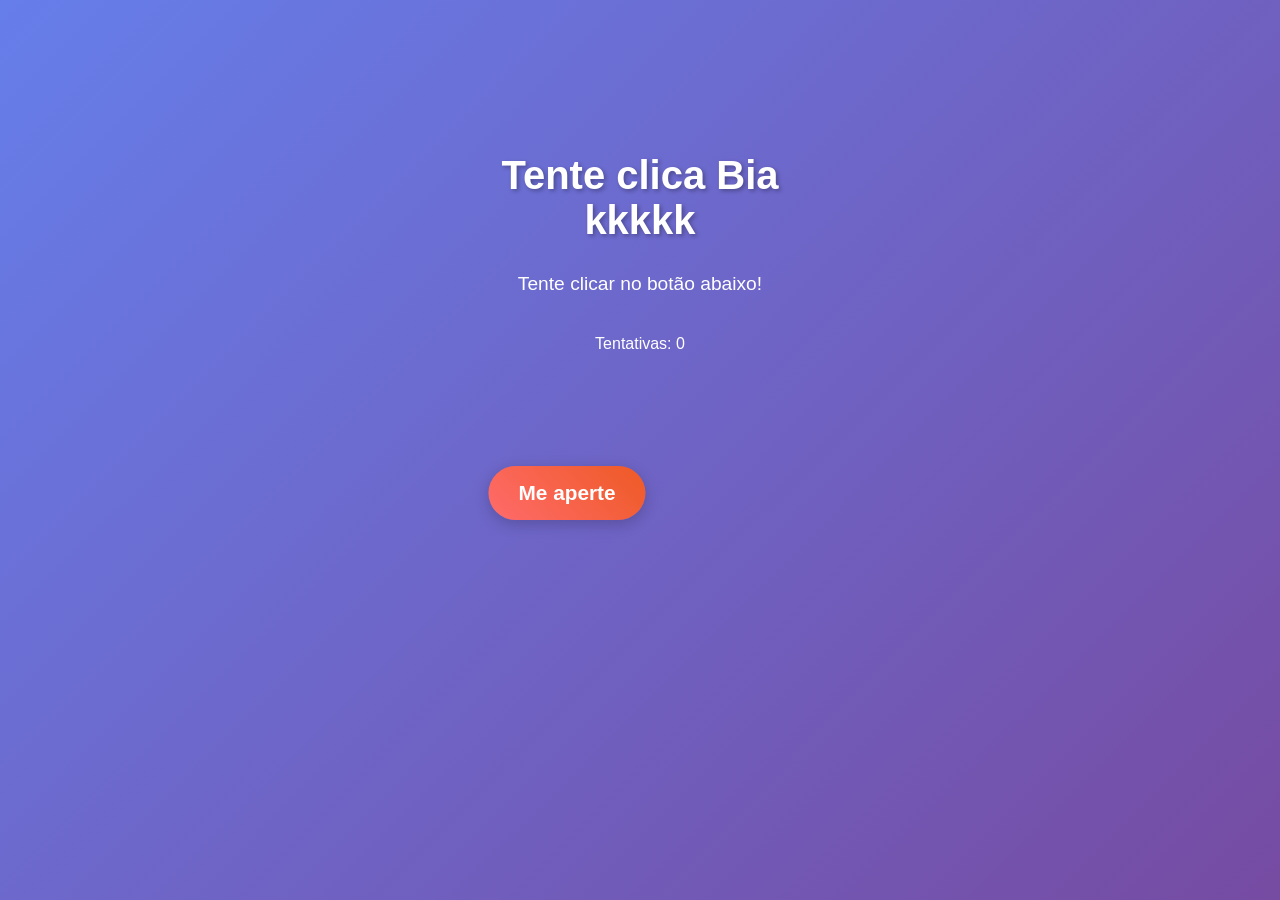
==== projects/bia/index.html @ 7c517740 "att" ====
<!DOCTYPE html>
<html lang="pt-BR">

<head>
  <meta charset="UTF-8">
  <meta name="viewport" content="width=device-width, initial-scale=1.0">
  <title>Brincadeira do Botão Fujão</title>
  <style>
    * {
      margin: 0;
      padding: 0;
      box-sizing: border-box;
    }

    body {
      font-family: 'Arial', sans-serif;
      background: linear-gradient(135deg, #667eea 0%, #764ba2 100%);
      min-height: 100vh;
      display: flex;
      flex-direction: column;
      justify-content: center;
      align-items: center;
      overflow-x: hidden;
      position: relative;
    }

    .container {
      text-align: center;
      padding: 20px;
      max-width: 90%;
      width: 400px;
    }

    h1 {
      color: white;
      font-size: 2.5rem;
      margin-bottom: 30px;
      text-shadow: 2px 2px 4px rgba(0, 0, 0, 0.3);
    }

    .instructions {
      color: white;
      font-size: 1.2rem;
      margin-bottom: 40px;
    }

    .game-area {
      position: relative;
      width: 100%;
      height: 300px;
      margin-bottom: 30px;
    }

    #runawayBtn {
      position: absolute;
      top: 50%;
      left: 50%;
      transform: translate(-50%, -50%);
      padding: 15px 30px;
      font-size: 1.3rem;
      font-weight: bold;
      background: linear-gradient(45deg, #ff6b6b, #ee5a24);
      color: white;
      border: none;
      border-radius: 50px;
      cursor: pointer;
      transition: all 0.3s ease;
      box-shadow: 0 4px 15px rgba(0, 0, 0, 0.2);
    }

    #runawayBtn.running {
      transition: all 0.4s ease;
    }

    #giveUpBtn {
      padding: 12px 25px;
      font-size: 1.1rem;
      font-weight: bold;
      background: linear-gradient(45deg, #2ecc71, #27ae60);
      color: white;
      border: none;
      border-radius: 50px;
      cursor: pointer;
      transition: all 0.3s ease;
      box-shadow: 0 4px 15px rgba(0, 0, 0, 0.2);
      opacity: 0;
      visibility: hidden;
      transform: translateY(20px);
    }

    #giveUpBtn.show {
      opacity: 1;
      visibility: visible;
      transform: translateY(0);
    }

    .attempt-counter {
      color: white;
      font-size: 1rem;
      margin-bottom: 20px;
    }

    /* Responsividade para celular */
    @media (max-width: 768px) {
      h1 {
        font-size: 2rem;
        margin-bottom: 20px;
      }

      .instructions {
        font-size: 1rem;
        margin-bottom: 30px;
      }

      .game-area {
        height: 250px;
      }

      #runawayBtn {
        padding: 12px 25px;
        font-size: 1.1rem;
      }

      #giveUpBtn {
        padding: 10px 20px;
        font-size: 1rem;
      }

      .container {
        width: 95%;
      }
    }

    @media (max-width: 480px) {
      h1 {
        font-size: 1.8rem;
      }

      .instructions {
        font-size: 0.9rem;
      }

      .game-area {
        height: 200px;
      }

      #runawayBtn {
        padding: 10px 20px;
        font-size: 1rem;
      }
    }
  </style>
</head>

<body>
  <div class="container">
    <h1>Tente clica Bia kkkkk</h1>
    <div class="instructions">
      Tente clicar no botão abaixo!
    </div>

    <div class="attempt-counter">
      Tentativas: <span id="attempts">0</span>
    </div>

    <div class="game-area">
      <button id="runawayBtn"> Me aperte </button>
    </div>

    <button id="giveUpBtn">Aff, Desisto!</button>
  </div>

  <script>
    const runawayBtn = document.getElementById('runawayBtn');
    const giveUpBtn = document.getElementById('giveUpBtn');
    const attemptsSpan = document.getElementById('attempts');
    const gameArea = document.querySelector('.game-area');

    let attempts = 0;
    let isRunning = false;

    function getRandomPosition() {
      const gameRect = gameArea.getBoundingClientRect();
      const maxX = gameRect.width - 150; // tamanho aproximado do botão
      const maxY = gameRect.height - 60;

      const newX = Math.random() * maxX;
      const newY = Math.random() * maxY;

      return { x: newX, y: newY };
    }

    function moveButton() {
      if (isRunning) return;

      isRunning = true;
      attempts++;
      attemptsSpan.textContent = attempts;

      // Adicionar classe de animação
      runawayBtn.classList.add('running');

      // Mover para nova posição
      const newPos = getRandomPosition();
      runawayBtn.style.left = newPos.x + 'px';
      runawayBtn.style.top = newPos.y + 'px';

      // Mostrar botão "Cansei" após 3 tentativas
      if (attempts >= 5) {
        giveUpBtn.classList.add('show');
      }

      // Permitir nova movimentação
      setTimeout(() => {
        runawayBtn.classList.remove('running');
        isRunning = false;
      }, 400);
    }

    // Eventos para fazer o botão fugir
    runawayBtn.addEventListener('mouseenter', moveButton);
    runawayBtn.addEventListener('mouseover', moveButton);
    runawayBtn.addEventListener('touchstart', (e) => {
      e.preventDefault();
      moveButton();
    });
    runawayBtn.addEventListener('click', (e) => {
      e.preventDefault();
      moveButton();
    });

    giveUpBtn.addEventListener('click', () => {
      window.open('https://www.youtube.com/', '_blank');
    });

    // Inicializar posição do botão
    window.addEventListener('load', () => {
      const initialPos = getRandomPosition();
      runawayBtn.style.left = initialPos.x + 'px';
      runawayBtn.style.top = initialPos.y + 'px';
    });
  </script>
</body>

</html>
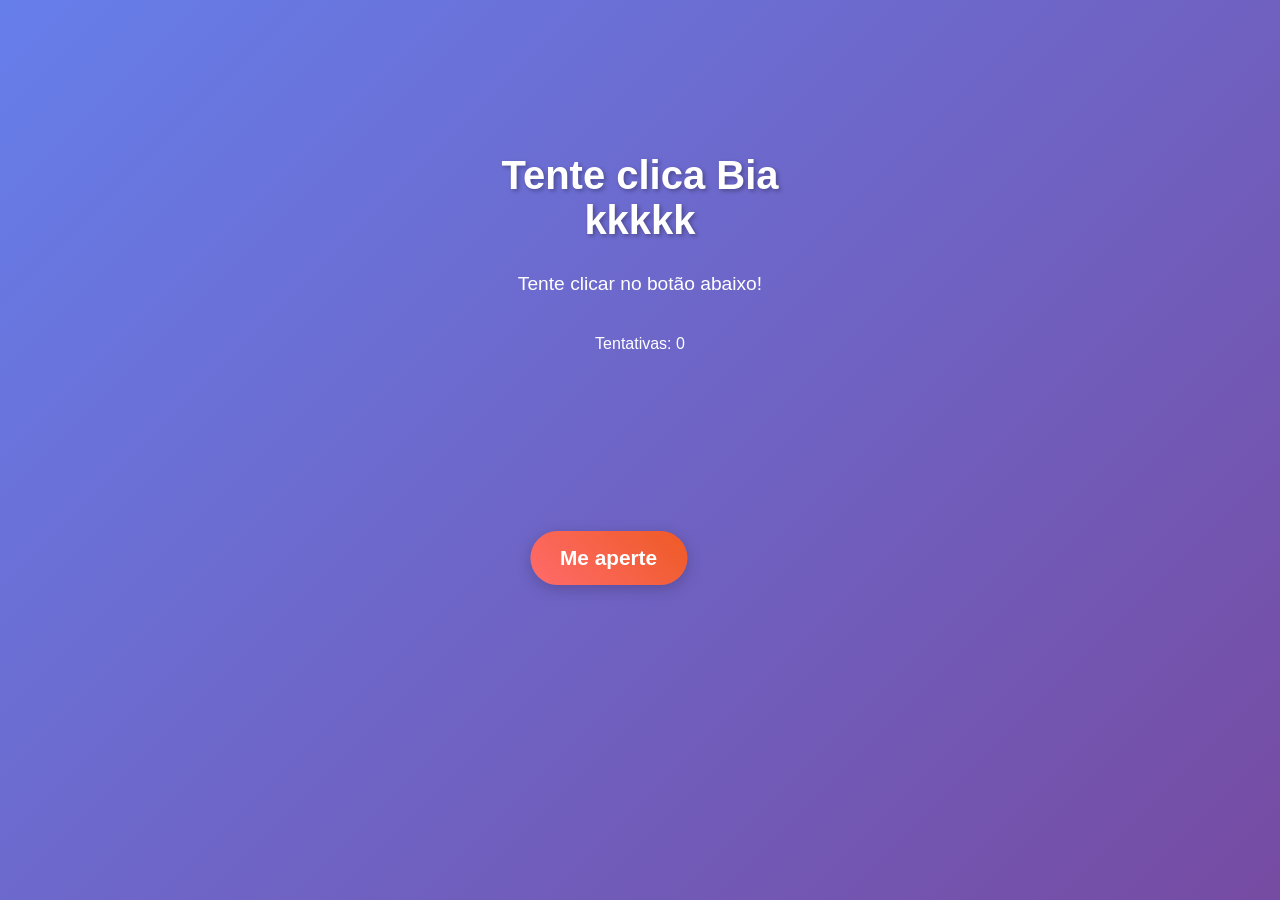
==== commit 9f1503ec: "att" ====
--- a/projects/bia/index.html
+++ b/projects/bia/index.html
@@ -230,7 +230,7 @@
     });
 
     giveUpBtn.addEventListener('click', () => {
-      window.open('https://www.youtube.com/', '_blank');
+      window.open('https://youtu.be/Tv0KCA1G8A8?si=N_ey8xQl73uNG_1u', '_blank');
     });
 
     // Inicializar posição do botão
@@ -242,4 +242,4 @@
   </script>
 </body>
 
-</html>+</html>
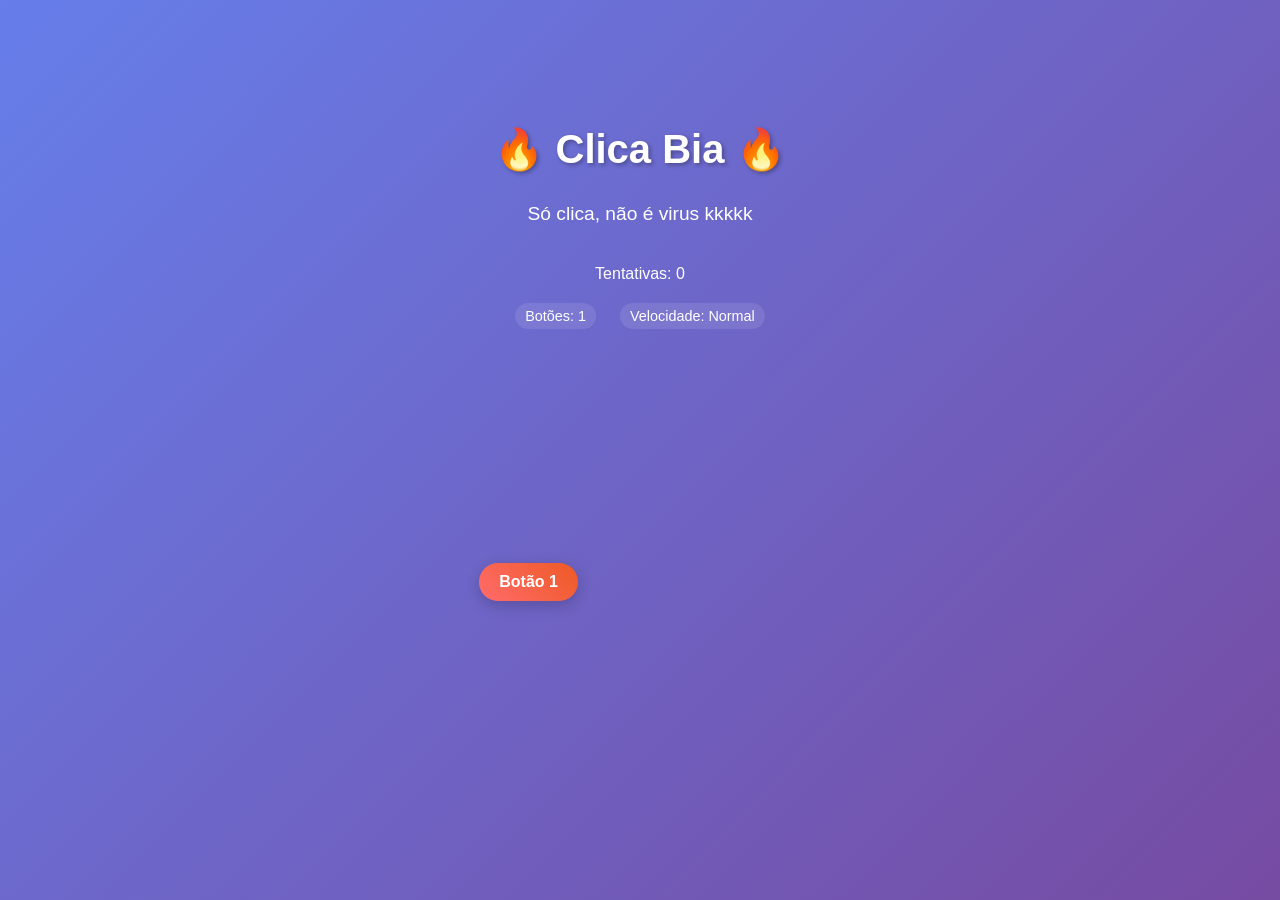
==== commit 45658390: "att" ====
--- a/projects/bia/index.html
+++ b/projects/bia/index.html
@@ -4,7 +4,7 @@
 <head>
   <meta charset="UTF-8">
   <meta name="viewport" content="width=device-width, initial-scale=1.0">
-  <title>Brincadeira do Botão Fujão</title>
+  <title>Clica aeeeeee no the button</title>
   <style>
     * {
       margin: 0;
@@ -44,20 +44,19 @@
       margin-bottom: 40px;
     }
 
-    .game-area {
+    /* NOVO: Jogo dinâmico */
+    .dynamic-game {
       position: relative;
       width: 100%;
-      height: 300px;
+      height: 350px;
       margin-bottom: 30px;
-    }
-
-    #runawayBtn {
+      overflow: hidden;
+    }
+
+    .dynamic-btn {
       position: absolute;
-      top: 50%;
-      left: 50%;
-      transform: translate(-50%, -50%);
-      padding: 15px 30px;
-      font-size: 1.3rem;
+      padding: 10px 20px;
+      font-size: 1rem;
       font-weight: bold;
       background: linear-gradient(45deg, #ff6b6b, #ee5a24);
       color: white;
@@ -66,10 +65,31 @@
       cursor: pointer;
       transition: all 0.3s ease;
       box-shadow: 0 4px 15px rgba(0, 0, 0, 0.2);
-    }
-
-    #runawayBtn.running {
-      transition: all 0.4s ease;
+      opacity: 0;
+      transform: scale(0.5);
+    }
+
+    .dynamic-btn.running {
+      transition: all 0.2s ease;
+    }
+
+    .dynamic-btn.show {
+      opacity: 1;
+      transform: scale(1);
+      animation: bounceIn 0.5s ease;
+    }
+
+    /* NOVO: Cores diferentes para níveis */
+    .dynamic-btn.level-1 { background: linear-gradient(45deg, #ff6b6b, #ee5a24); }
+    .dynamic-btn.level-2 { background: linear-gradient(45deg, #f39c12, #e67e22); }
+    .dynamic-btn.level-3 { background: linear-gradient(45deg, #9b59b6, #8e44ad); }
+    .dynamic-btn.level-4 { background: linear-gradient(45deg, #e74c3c, #c0392b); }
+    .dynamic-btn.level-5 { background: linear-gradient(45deg, #2c3e50, #34495e); }
+
+    @keyframes bounceIn {
+      0% { transform: scale(0.3); opacity: 0; }
+      50% { transform: scale(1.1); }
+      100% { transform: scale(1); opacity: 1; }
     }
 
     #giveUpBtn {
@@ -100,6 +120,22 @@
       margin-bottom: 20px;
     }
 
+    /* NOVO: Estatísticas do jogo dinâmico */
+    .game-stats {
+      color: white;
+      font-size: 0.9rem;
+      margin-bottom: 15px;
+    }
+
+    .stat-item {
+      display: inline-block;
+      margin: 0 10px;
+      padding: 5px 10px;
+      background: rgba(255, 255, 255, 0.1);
+      border-radius: 15px;
+      margin-bottom: 5px;
+    }
+
     /* Responsividade para celular */
     @media (max-width: 768px) {
       h1 {
@@ -112,13 +148,8 @@
         margin-bottom: 30px;
       }
 
-      .game-area {
+      .dynamic-game {
         height: 250px;
-      }
-
-      #runawayBtn {
-        padding: 12px 25px;
-        font-size: 1.1rem;
       }
 
       #giveUpBtn {
@@ -129,6 +160,11 @@
       .container {
         width: 95%;
       }
+
+      .stat-item {
+        margin: 2px 5px;
+        font-size: 0.8rem;
+      }
     }
 
     @media (max-width: 480px) {
@@ -140,13 +176,13 @@
         font-size: 0.9rem;
       }
 
-      .game-area {
+      .dynamic-game {
         height: 200px;
       }
 
-      #runawayBtn {
-        padding: 10px 20px;
-        font-size: 1rem;
+      .dynamic-btn {
+        padding: 8px 15px;
+        font-size: 0.9rem;
       }
     }
   </style>
@@ -154,34 +190,56 @@
 
 <body>
   <div class="container">
-    <h1>Tente clica Bia kkkkk</h1>
-    <div class="instructions">
-      Tente clicar no botão abaixo!
+    <h1>🔥 Clica Bia 🔥</h1>
+
+    <div class="instructions" id="instructions">
+      Só clica, não é virus kkkkk
     </div>
 
     <div class="attempt-counter">
       Tentativas: <span id="attempts">0</span>
     </div>
 
-    <div class="game-area">
-      <button id="runawayBtn"> Me aperte </button>
+    <!-- Estatísticas do jogo dinâmico -->
+    <div class="game-stats" id="gameStats">
+      <div class="stat-item">Botões: <span id="buttonCount">1</span></div>
+      <div class="stat-item">Velocidade: <span id="speedLevel">Normal</span></div>
+    </div>
+
+    <!-- Jogo dinâmico -->
+    <div class="dynamic-game" id="dynamicGame">
+      <!-- Botões serão criados dinamicamente aqui -->
     </div>
 
     <button id="giveUpBtn">Aff, Desisto!</button>
   </div>
 
   <script>
-    const runawayBtn = document.getElementById('runawayBtn');
     const giveUpBtn = document.getElementById('giveUpBtn');
     const attemptsSpan = document.getElementById('attempts');
-    const gameArea = document.querySelector('.game-area');
+    const dynamicGame = document.getElementById('dynamicGame');
+    const gameStats = document.getElementById('gameStats');
+    const currentLevelSpan = document.getElementById('currentLevel');
+    const buttonCountSpan = document.getElementById('buttonCount');
+    const speedLevelSpan = document.getElementById('speedLevel');
 
     let attempts = 0;
     let isRunning = false;
-
-    function getRandomPosition() {
-      const gameRect = gameArea.getBoundingClientRect();
-      const maxX = gameRect.width - 150; // tamanho aproximado do botão
+    
+    const messages = [
+      "Sucesso ne", "REcebaaa ", "DEvagarrr",
+      "Bia, desiste!", "IAinda aquii", "😂", "Dia dos namorados kakak", "aiaiai"
+    ];
+
+    // Variáveis para jogo dinâmico
+    let dynamicButtons = [];
+    let currentLevel = 1;
+    let buttonCount = 1;
+    let dynamicSpeed = 500;
+
+    function getRandomPosition(container = dynamicGame) {
+      const gameRect = container.getBoundingClientRect();
+      const maxX = gameRect.width - 150;
       const maxY = gameRect.height - 60;
 
       const newX = Math.random() * maxX;
@@ -190,54 +248,116 @@
       return { x: newX, y: newY };
     }
 
-    function moveButton() {
+    // Função para atualizar estatísticas do jogo dinâmico
+    function updateDynamicStats() {
+      currentLevelSpan.textContent = currentLevel;
+      buttonCountSpan.textContent = buttonCount;
+      
+      if (dynamicSpeed > 400) speedLevelSpan.textContent = 'de boas';
+      else if (dynamicSpeed > 300) speedLevelSpan.textContent = 'vai dar não em';
+      else if (dynamicSpeed > 200) speedLevelSpan.textContent = 'pegaaaaaaaaa';
+      else if (dynamicSpeed > 100) speedLevelSpan.textContent = 'Agora é sucesso';
+      else speedLevelSpan.textContent = 'kakakakka dessiteeeeeeeeee';
+    }
+
+    // Inicializar jogo dinâmico
+    function initDynamicGame() {
+      createDynamicButton();
+    }
+
+    // Criar botão dinâmico
+    function createDynamicButton() {
+      const btn = document.createElement('button');
+      btn.className = `dynamic-btn level-${Math.min(currentLevel, 5)}`;
+      btn.textContent = `Botão ${buttonCount}`;
+      
+      const pos = getRandomPosition(dynamicGame);
+      btn.style.left = pos.x + 'px';
+      btn.style.top = pos.y + 'px';
+      
+      // Adiciona eventos
+      btn.addEventListener('mouseenter', () => moveDynamicButton(btn));
+      btn.addEventListener('mouseover', () => moveDynamicButton(btn));
+      btn.addEventListener('touchstart', (e) => {
+        e.preventDefault();
+        moveDynamicButton(btn);
+      });
+      btn.addEventListener('click', (e) => {
+        e.preventDefault();
+        moveDynamicButton(btn);
+      });
+      
+      dynamicGame.appendChild(btn);
+      
+      // Animação de entrada
+      setTimeout(() => {
+        btn.classList.add('show');
+      }, 100);
+      
+      dynamicButtons.push(btn);
+    }
+
+    // Mover botão dinâmico
+    function moveDynamicButton(button) {
       if (isRunning) return;
 
       isRunning = true;
       attempts++;
       attemptsSpan.textContent = attempts;
 
-      // Adicionar classe de animação
-      runawayBtn.classList.add('running');
-
-      // Mover para nova posição
-      const newPos = getRandomPosition();
-      runawayBtn.style.left = newPos.x + 'px';
-      runawayBtn.style.top = newPos.y + 'px';
-
-      // Mostrar botão "Cansei" após 3 tentativas
+      button.classList.add('running');
+
+      const newPos = getRandomPosition(dynamicGame);
+      button.style.left = newPos.x + 'px';
+      button.style.top = newPos.y + 'px';
+
+      // Lógica de progressão
+      if (attempts % 3 === 0) { // A cada 3 tentativas
+        currentLevel++;
+        buttonCount++;
+        dynamicSpeed = Math.max(50, dynamicSpeed - 40);
+        
+        // Cria novo botão
+        createDynamicButton();
+        
+        // Muda mensagens dos botões existentes
+        dynamicButtons.forEach((btn, index) => {
+          const randomMessage = messages[Math.floor(Math.random() * messages.length)];
+          btn.textContent = randomMessage;
+        });
+        
+        updateDynamicStats();
+      }
+
+      // Move todos os outros botões também (CAOS!)
+      if (currentLevel > 2) {
+        dynamicButtons.forEach(btn => {
+          if (btn !== button) {
+            const pos = getRandomPosition(dynamicGame);
+            btn.style.left = pos.x + 'px';
+            btn.style.top = pos.y + 'px';
+          }
+        });
+      }
+
       if (attempts >= 5) {
         giveUpBtn.classList.add('show');
       }
 
-      // Permitir nova movimentação
       setTimeout(() => {
-        runawayBtn.classList.remove('running');
+        button.classList.remove('running');
         isRunning = false;
-      }, 400);
-    }
-
-    // Eventos para fazer o botão fugir
-    runawayBtn.addEventListener('mouseenter', moveButton);
-    runawayBtn.addEventListener('mouseover', moveButton);
-    runawayBtn.addEventListener('touchstart', (e) => {
-      e.preventDefault();
-      moveButton();
-    });
-    runawayBtn.addEventListener('click', (e) => {
-      e.preventDefault();
-      moveButton();
-    });
+      }, dynamicSpeed);
+    }
 
     giveUpBtn.addEventListener('click', () => {
       window.open('https://youtu.be/Tv0KCA1G8A8?si=N_ey8xQl73uNG_1u', '_blank');
     });
 
-    // Inicializar posição do botão
+    // Inicializar o jogo quando a página carregar
     window.addEventListener('load', () => {
-      const initialPos = getRandomPosition();
-      runawayBtn.style.left = initialPos.x + 'px';
-      runawayBtn.style.top = initialPos.y + 'px';
+      initDynamicGame();
+      updateDynamicStats();
     });
   </script>
 </body>
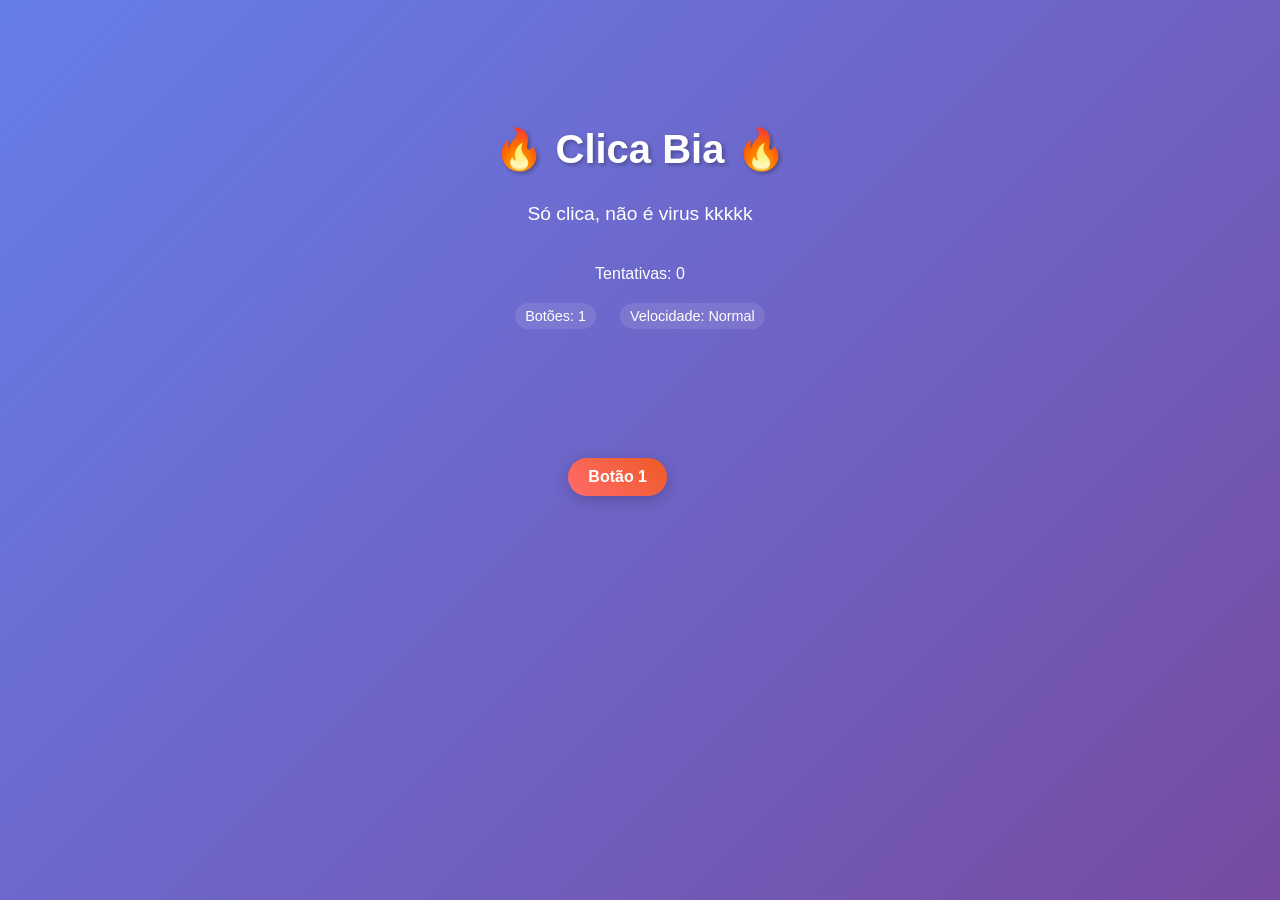
==== commit 95bf667e: "att" ====
--- a/projects/bia/index.html
+++ b/projects/bia/index.html
@@ -67,6 +67,12 @@
       box-shadow: 0 4px 15px rgba(0, 0, 0, 0.2);
       opacity: 0;
       transform: scale(0.5);
+      z-index: 10; /* Garante que os botões fiquem clicáveis */
+    }
+
+    .dynamic-btn:hover {
+      transform: scale(1.05);
+      box-shadow: 0 6px 20px rgba(0, 0, 0, 0.3);
     }
 
     .dynamic-btn.running {
@@ -136,6 +142,23 @@
       margin-bottom: 5px;
     }
 
+    /* NOVO: Modo sucesso */
+    .success-message {
+      display: none;
+      color: #2ecc71;
+      font-size: 1.5rem;
+      font-weight: bold;
+      text-shadow: 2px 2px 4px rgba(0, 0, 0, 0.3);
+      margin-bottom: 20px;
+      animation: successPulse 1s ease;
+    }
+
+    @keyframes successPulse {
+      0% { transform: scale(0.5); opacity: 0; }
+      50% { transform: scale(1.2); }
+      100% { transform: scale(1); opacity: 1; }
+    }
+
     /* Responsividade para celular */
     @media (max-width: 768px) {
       h1 {
@@ -194,6 +217,10 @@
 
     <div class="instructions" id="instructions">
       Só clica, não é virus kkkkk
+    </div>
+
+    <div class="success-message" id="successMessage">
+      🎉 CONSEGUIU! Mas agora ficou mais difícil... 🎉
     </div>
 
     <div class="attempt-counter">
@@ -222,6 +249,7 @@
     const currentLevelSpan = document.getElementById('currentLevel');
     const buttonCountSpan = document.getElementById('buttonCount');
     const speedLevelSpan = document.getElementById('speedLevel');
+    const successMessage = document.getElementById('successMessage');
 
     let attempts = 0;
     let isRunning = false;
@@ -265,6 +293,14 @@
       createDynamicButton();
     }
 
+    // Mostrar mensagem de sucesso
+    function showSuccessMessage() {
+      successMessage.style.display = 'block';
+      setTimeout(() => {
+        successMessage.style.display = 'none';
+      }, 2000);
+    }
+
     // Criar botão dinâmico
     function createDynamicButton() {
       const btn = document.createElement('button');
@@ -275,16 +311,25 @@
       btn.style.left = pos.x + 'px';
       btn.style.top = pos.y + 'px';
       
-      // Adiciona eventos
-      btn.addEventListener('mouseenter', () => moveDynamicButton(btn));
-      btn.addEventListener('mouseover', () => moveDynamicButton(btn));
+      // CORRIGIDO: Eventos mais precisos
+      btn.addEventListener('click', (e) => {
+        e.preventDefault();
+        e.stopPropagation();
+        moveDynamicButton(btn);
+      });
+
+      // Para dispositivos móveis
       btn.addEventListener('touchstart', (e) => {
         e.preventDefault();
+        e.stopPropagation();
         moveDynamicButton(btn);
       });
-      btn.addEventListener('click', (e) => {
-        e.preventDefault();
-        moveDynamicButton(btn);
+
+      // Movimento apenas no hover (opcional)
+      btn.addEventListener('mouseenter', () => {
+        if (!isRunning && Math.random() < 0.3) { // 30% de chance de mover no hover
+          moveDynamicButton(btn);
+        }
       });
       
       dynamicGame.appendChild(btn);
@@ -310,6 +355,13 @@
       const newPos = getRandomPosition(dynamicGame);
       button.style.left = newPos.x + 'px';
       button.style.top = newPos.y + 'px';
+
+      // Verifica se foi um clique real (não hover)
+      const wasClicked = event && (event.type === 'click' || event.type === 'touchstart');
+      
+      if (wasClicked) {
+        showSuccessMessage();
+      }
 
       // Lógica de progressão
       if (attempts % 3 === 0) { // A cada 3 tentativas
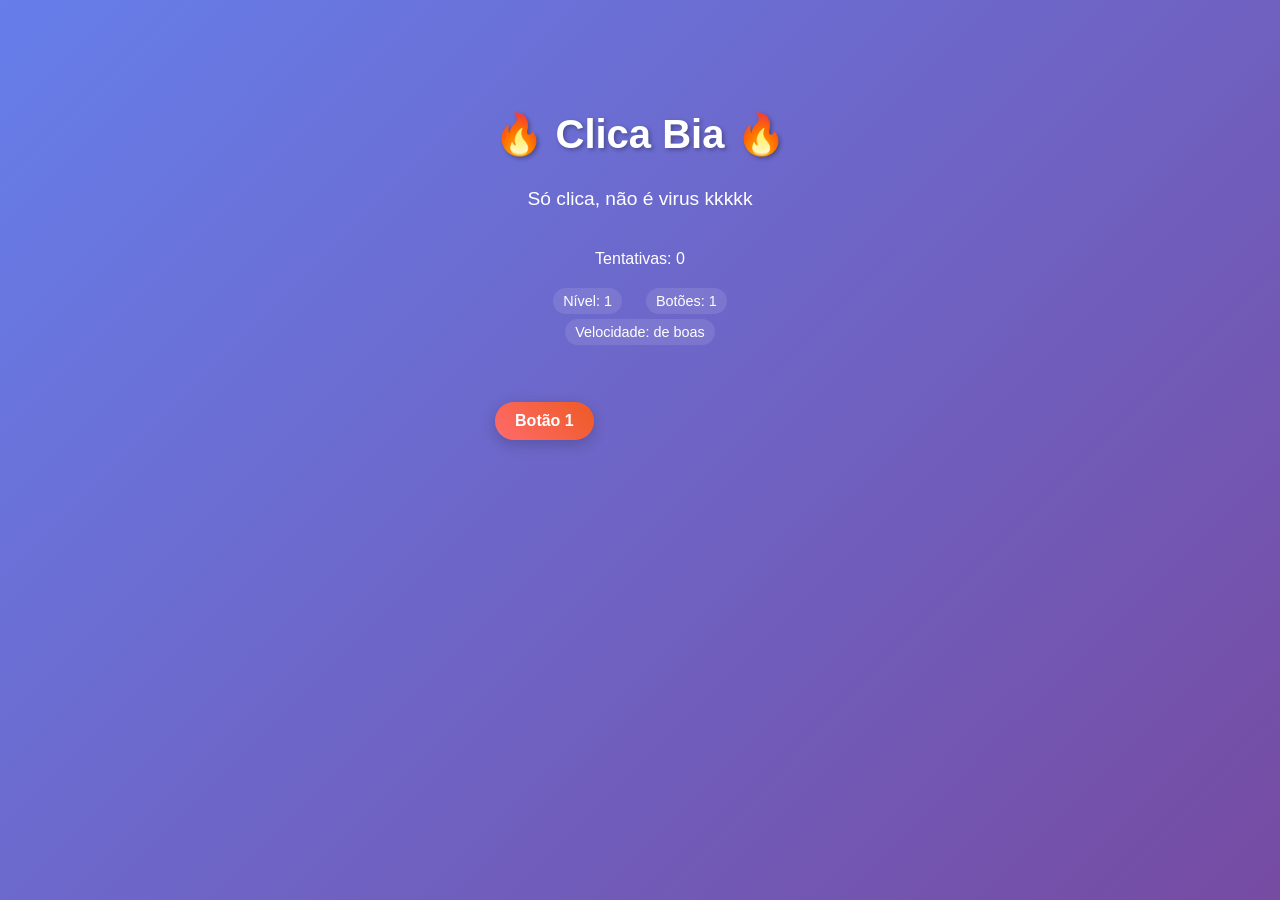
==== commit 1e2fc132: "aa" ====
--- a/projects/bia/index.html
+++ b/projects/bia/index.html
@@ -4,7 +4,7 @@
 <head>
   <meta charset="UTF-8">
   <meta name="viewport" content="width=device-width, initial-scale=1.0">
-  <title>Clica aeeeeee no the button</title>
+  <title>Clica aeeeeee no the button - MODO CAOS</title>
   <style>
     * {
       margin: 0;
@@ -67,12 +67,6 @@
       box-shadow: 0 4px 15px rgba(0, 0, 0, 0.2);
       opacity: 0;
       transform: scale(0.5);
-      z-index: 10; /* Garante que os botões fiquem clicáveis */
-    }
-
-    .dynamic-btn:hover {
-      transform: scale(1.05);
-      box-shadow: 0 6px 20px rgba(0, 0, 0, 0.3);
     }
 
     .dynamic-btn.running {
@@ -86,16 +80,40 @@
     }
 
     /* NOVO: Cores diferentes para níveis */
-    .dynamic-btn.level-1 { background: linear-gradient(45deg, #ff6b6b, #ee5a24); }
-    .dynamic-btn.level-2 { background: linear-gradient(45deg, #f39c12, #e67e22); }
-    .dynamic-btn.level-3 { background: linear-gradient(45deg, #9b59b6, #8e44ad); }
-    .dynamic-btn.level-4 { background: linear-gradient(45deg, #e74c3c, #c0392b); }
-    .dynamic-btn.level-5 { background: linear-gradient(45deg, #2c3e50, #34495e); }
+    .dynamic-btn.level-1 {
+      background: linear-gradient(45deg, #ff6b6b, #ee5a24);
+    }
+
+    .dynamic-btn.level-2 {
+      background: linear-gradient(45deg, #f39c12, #e67e22);
+    }
+
+    .dynamic-btn.level-3 {
+      background: linear-gradient(45deg, #9b59b6, #8e44ad);
+    }
+
+    .dynamic-btn.level-4 {
+      background: linear-gradient(45deg, #e74c3c, #c0392b);
+    }
+
+    .dynamic-btn.level-5 {
+      background: linear-gradient(45deg, #2c3e50, #34495e);
+    }
 
     @keyframes bounceIn {
-      0% { transform: scale(0.3); opacity: 0; }
-      50% { transform: scale(1.1); }
-      100% { transform: scale(1); opacity: 1; }
+      0% {
+        transform: scale(0.3);
+        opacity: 0;
+      }
+
+      50% {
+        transform: scale(1.1);
+      }
+
+      100% {
+        transform: scale(1);
+        opacity: 1;
+      }
     }
 
     #giveUpBtn {
@@ -142,23 +160,6 @@
       margin-bottom: 5px;
     }
 
-    /* NOVO: Modo sucesso */
-    .success-message {
-      display: none;
-      color: #2ecc71;
-      font-size: 1.5rem;
-      font-weight: bold;
-      text-shadow: 2px 2px 4px rgba(0, 0, 0, 0.3);
-      margin-bottom: 20px;
-      animation: successPulse 1s ease;
-    }
-
-    @keyframes successPulse {
-      0% { transform: scale(0.5); opacity: 0; }
-      50% { transform: scale(1.2); }
-      100% { transform: scale(1); opacity: 1; }
-    }
-
     /* Responsividade para celular */
     @media (max-width: 768px) {
       h1 {
@@ -219,16 +220,13 @@
       Só clica, não é virus kkkkk
     </div>
 
-    <div class="success-message" id="successMessage">
-      🎉 CONSEGUIU! Mas agora ficou mais difícil... 🎉
-    </div>
-
     <div class="attempt-counter">
       Tentativas: <span id="attempts">0</span>
     </div>
 
     <!-- Estatísticas do jogo dinâmico -->
     <div class="game-stats" id="gameStats">
+      <div class="stat-item">Nível: <span id="currentLevel">1</span></div>
       <div class="stat-item">Botões: <span id="buttonCount">1</span></div>
       <div class="stat-item">Velocidade: <span id="speedLevel">Normal</span></div>
     </div>
@@ -249,11 +247,10 @@
     const currentLevelSpan = document.getElementById('currentLevel');
     const buttonCountSpan = document.getElementById('buttonCount');
     const speedLevelSpan = document.getElementById('speedLevel');
-    const successMessage = document.getElementById('successMessage');
 
     let attempts = 0;
     let isRunning = false;
-    
+
     const messages = [
       "Sucesso ne", "REcebaaa ", "DEvagarrr",
       "Bia, desiste!", "IAinda aquii", "😂", "Dia dos namorados kakak", "aiaiai"
@@ -280,7 +277,7 @@
     function updateDynamicStats() {
       currentLevelSpan.textContent = currentLevel;
       buttonCountSpan.textContent = buttonCount;
-      
+
       if (dynamicSpeed > 400) speedLevelSpan.textContent = 'de boas';
       else if (dynamicSpeed > 300) speedLevelSpan.textContent = 'vai dar não em';
       else if (dynamicSpeed > 200) speedLevelSpan.textContent = 'pegaaaaaaaaa';
@@ -293,52 +290,51 @@
       createDynamicButton();
     }
 
-    // Mostrar mensagem de sucesso
-    function showSuccessMessage() {
-      successMessage.style.display = 'block';
-      setTimeout(() => {
-        successMessage.style.display = 'none';
-      }, 2000);
-    }
-
     // Criar botão dinâmico
     function createDynamicButton() {
       const btn = document.createElement('button');
       btn.className = `dynamic-btn level-${Math.min(currentLevel, 5)}`;
       btn.textContent = `Botão ${buttonCount}`;
-      
+
       const pos = getRandomPosition(dynamicGame);
       btn.style.left = pos.x + 'px';
       btn.style.top = pos.y + 'px';
-      
-      // CORRIGIDO: Eventos mais precisos
-      btn.addEventListener('click', (e) => {
-        e.preventDefault();
-        e.stopPropagation();
-        moveDynamicButton(btn);
-      });
-
-      // Para dispositivos móveis
-      btn.addEventListener('touchstart', (e) => {
-        e.preventDefault();
-        e.stopPropagation();
-        moveDynamicButton(btn);
-      });
-
-      // Movimento apenas no hover (opcional)
-      btn.addEventListener('mouseenter', () => {
-        if (!isRunning && Math.random() < 0.3) { // 30% de chance de mover no hover
+
+      // Detecta se é dispositivo touch
+      const isTouchDevice = 'ontouchstart' in window || navigator.maxTouchPoints > 0;
+
+      if (isTouchDevice) {
+        // Para dispositivos touch: apenas click/tap move o botão
+        btn.addEventListener('click', (e) => {
+          e.preventDefault();
           moveDynamicButton(btn);
-        }
-      });
-      
+        });
+
+        // Previne comportamentos indesejados no touch
+        btn.addEventListener('touchstart', (e) => {
+          e.stopPropagation();
+        });
+
+        btn.addEventListener('touchmove', (e) => {
+          e.preventDefault();
+        });
+      } else {
+        // Para desktop: hover move o botão
+        btn.addEventListener('mouseenter', () => moveDynamicButton(btn));
+        btn.addEventListener('mouseover', () => moveDynamicButton(btn));
+        btn.addEventListener('click', (e) => {
+          e.preventDefault();
+          moveDynamicButton(btn);
+        });
+      }
+
       dynamicGame.appendChild(btn);
-      
+
       // Animação de entrada
       setTimeout(() => {
         btn.classList.add('show');
       }, 100);
-      
+
       dynamicButtons.push(btn);
     }
 
@@ -355,29 +351,22 @@
       const newPos = getRandomPosition(dynamicGame);
       button.style.left = newPos.x + 'px';
       button.style.top = newPos.y + 'px';
-
-      // Verifica se foi um clique real (não hover)
-      const wasClicked = event && (event.type === 'click' || event.type === 'touchstart');
-      
-      if (wasClicked) {
-        showSuccessMessage();
-      }
 
       // Lógica de progressão
       if (attempts % 3 === 0) { // A cada 3 tentativas
         currentLevel++;
         buttonCount++;
         dynamicSpeed = Math.max(50, dynamicSpeed - 40);
-        
+
         // Cria novo botão
         createDynamicButton();
-        
+
         // Muda mensagens dos botões existentes
         dynamicButtons.forEach((btn, index) => {
           const randomMessage = messages[Math.floor(Math.random() * messages.length)];
           btn.textContent = randomMessage;
         });
-        
+
         updateDynamicStats();
       }
 
